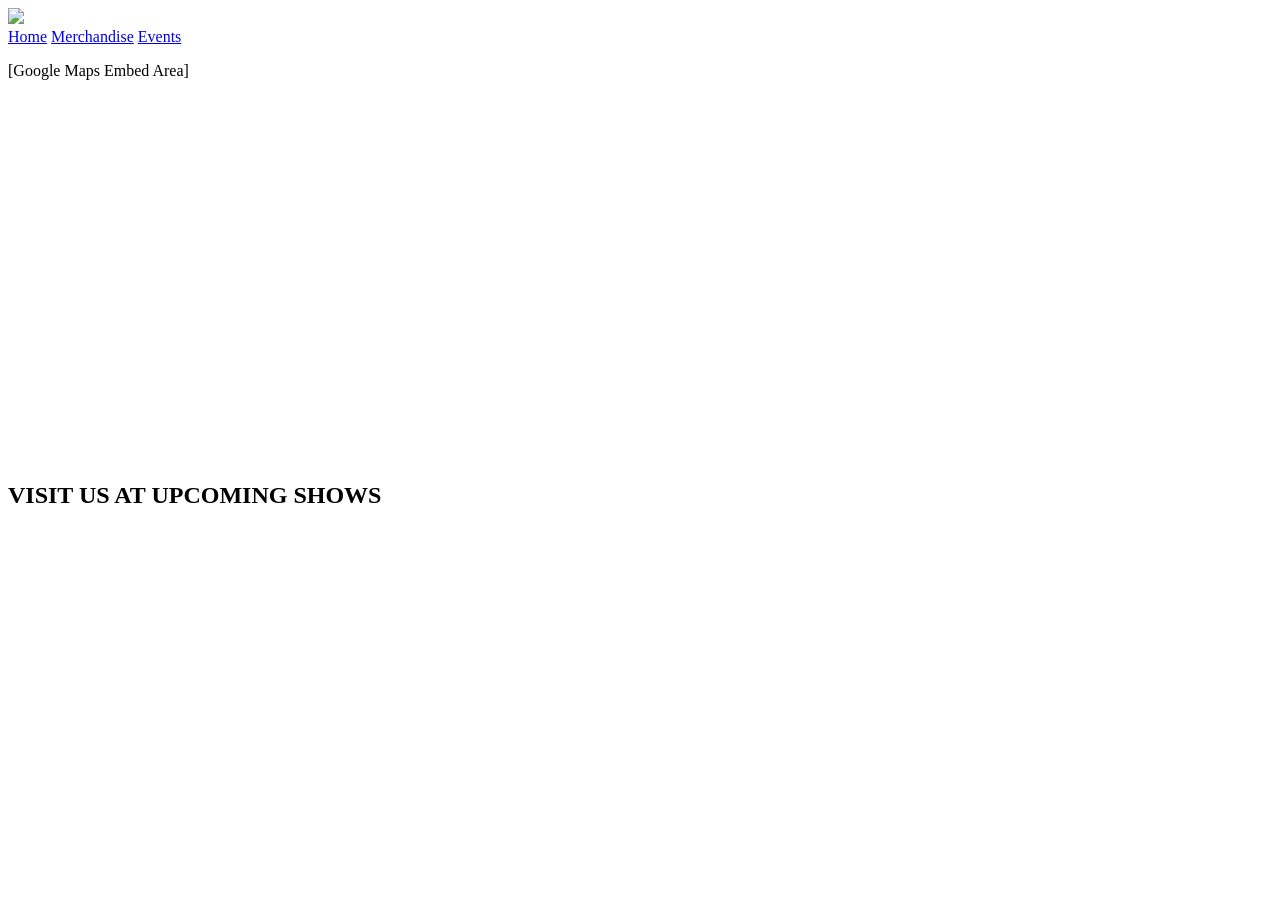
==== events.html @ 1e62add2 "added code for seperate pages" ====
<!DOCTYPE html>
<html lang="en">
<head>
    <link rel="stylesheet" href="style.css">
</head>
<body>
    <header>
        <div class="logo-container"><img src="logo.png"></div>
        <nav>
            <a href="index.html">Home</a>
            <a href="merchandise.html">Merchandise</a>
            <a href="events.html">Events</a>
        </nav>
    </header>
    <div class="container">
        <div class="card" style="height: 400px; margin-bottom: 20px;">
            <p>[Google Maps Embed Area]</p>
        </div>
        <h2>VISIT US AT UPCOMING SHOWS</h2>
        <div id="event-list"></div>
    </div>
    <script>
        fetch('data.json').then(res => res.json()).then(data => {
            const list = document.getElementById('event-list');
            data.events.forEach(e => {
                list.innerHTML += `<p><strong>${e.date}</strong>: ${e.name} - ${e.details}</p>`;
            });
        });
    </script>
</body>
</html>
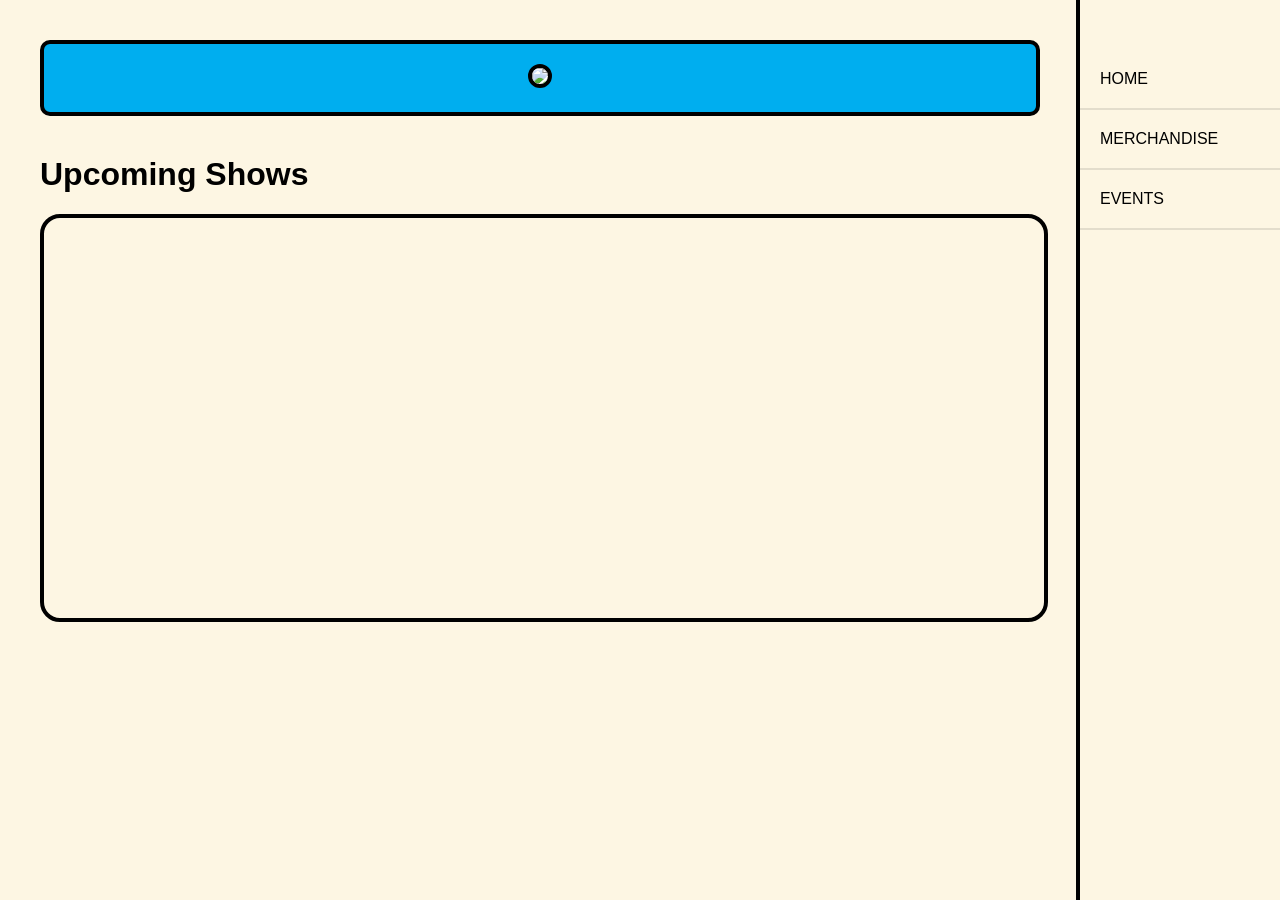
==== commit faa4042f: "need to add real location images and do merchendice page but this is a good start" ====
--- a/events.html
+++ b/events.html
@@ -1,29 +1,33 @@
 <!DOCTYPE html>
 <html lang="en">
 <head>
+    <meta charset="UTF-8">
+    <title>BumDee | Events</title>
     <link rel="stylesheet" href="style.css">
 </head>
 <body>
-    <header>
-        <div class="logo-container"><img src="logo.png"></div>
-        <nav>
-            <a href="index.html">Home</a>
-            <a href="merchandise.html">Merchandise</a>
-            <a href="events.html">Events</a>
-        </nav>
-    </header>
-    <div class="container">
-        <div class="card" style="height: 400px; margin-bottom: 20px;">
-            <p>[Google Maps Embed Area]</p>
+    <nav class="side-nav">
+        <a href="index.html">Home</a>
+        <a href="merchandise.html">Merchandise</a>
+        <a href="events.html">Events</a>
+    </nav>
+    <main>
+        <header><img src="logo.png" class="logo-img"></header>
+        <h1>Upcoming Shows</h1>
+        <div style="width: 100%; height: 400px; border: 4px solid black; border-radius: 20px; overflow: hidden; margin-bottom: 30px;">
+            <iframe src="https://www.google.com/maps/embed?pb=!1m18!1m12!1m3!1d12165.4!2d-74.3!3d40.3!2m3!1f0!2f0!3f0!3m2!1i1024!2i768!4f13.1!3m3!1m2!1s0x0%3A0x0!2zNDDCsDE4JzAwLjAiTiA3NMKwMTgnMDAuMCJX!5e0!3m2!1sen!2sus!4v123456789" width="100%" height="100%" style="border:0;" allowfullscreen="" loading="lazy"></iframe>
         </div>
-        <h2>VISIT US AT UPCOMING SHOWS</h2>
-        <div id="event-list"></div>
-    </div>
+        <div id="event-container"></div>
+    </main>
     <script>
         fetch('data.json').then(res => res.json()).then(data => {
-            const list = document.getElementById('event-list');
+            const container = document.getElementById('event-container');
             data.events.forEach(e => {
-                list.innerHTML += `<p><strong>${e.date}</strong>: ${e.name} - ${e.details}</p>`;
+                container.innerHTML += `
+                    <div style="background:white; border:3px solid black; padding:15px; border-radius:15px; margin-bottom:15px;">
+                        <h3>${e.date} - ${e.name}</h3>
+                        <p>${e.details}</p>
+                    </div>`;
             });
         });
     </script>
--- a/style.css
+++ b/style.css
@@ -0,0 +1,74 @@
+:root {
+    --bumdee-blue: #00AEEF;
+    --bumdee-red: #ED1C24;
+    --bumdee-yellow: #FFF200;
+    --vintage-paper: #fdf6e3;
+    --comic-border: 4px solid #000;
+}
+
+body {
+    background-color: var(--vintage-paper);
+    font-family: 'Arial Black', sans-serif;
+    margin: 0;
+    display: flex;
+}
+
+/* Sidebar Navigation */
+.side-nav {
+    height: 100vh;
+    width: 200px;
+    position: fixed;
+    right: 0;
+    top: 0;
+    background: var(--vintage-paper);
+    border-left: var(--comic-border);
+    display: flex;
+    flex-direction: column;
+    padding-top: 50px;
+    z-index: 1000;
+}
+
+.side-nav a {
+    padding: 20px;
+    text-decoration: none;
+    color: #000;
+    text-transform: uppercase;
+    border-bottom: 2px solid rgba(0,0,0,0.1);
+    transition: 0.3s;
+}
+
+.side-nav a:hover {
+    background: var(--bumdee-yellow);
+    padding-left: 30px;
+}
+
+/* Main Content Area */
+main {
+    flex: 1;
+    margin-right: 200px;
+    padding: 40px;
+}
+
+header {
+    background: var(--bumdee-blue);
+    border: var(--comic-border);
+    padding: 20px;
+    text-align: center;
+    margin-bottom: 40px;
+    border-radius: 10px;
+}
+
+.logo-img { height: 120px; border-radius: 15px; }
+
+/* Global Rounded Image Style */
+img { border-radius: 20px; border: var(--comic-border); background: #fff; }
+
+/* Comic Headers */
+.category-caption {
+    background: var(--bumdee-yellow);
+    display: inline-block;
+    padding: 10px 20px;
+    border: var(--comic-border);
+    transform: rotate(-1deg);
+    margin-bottom: 25px;
+}
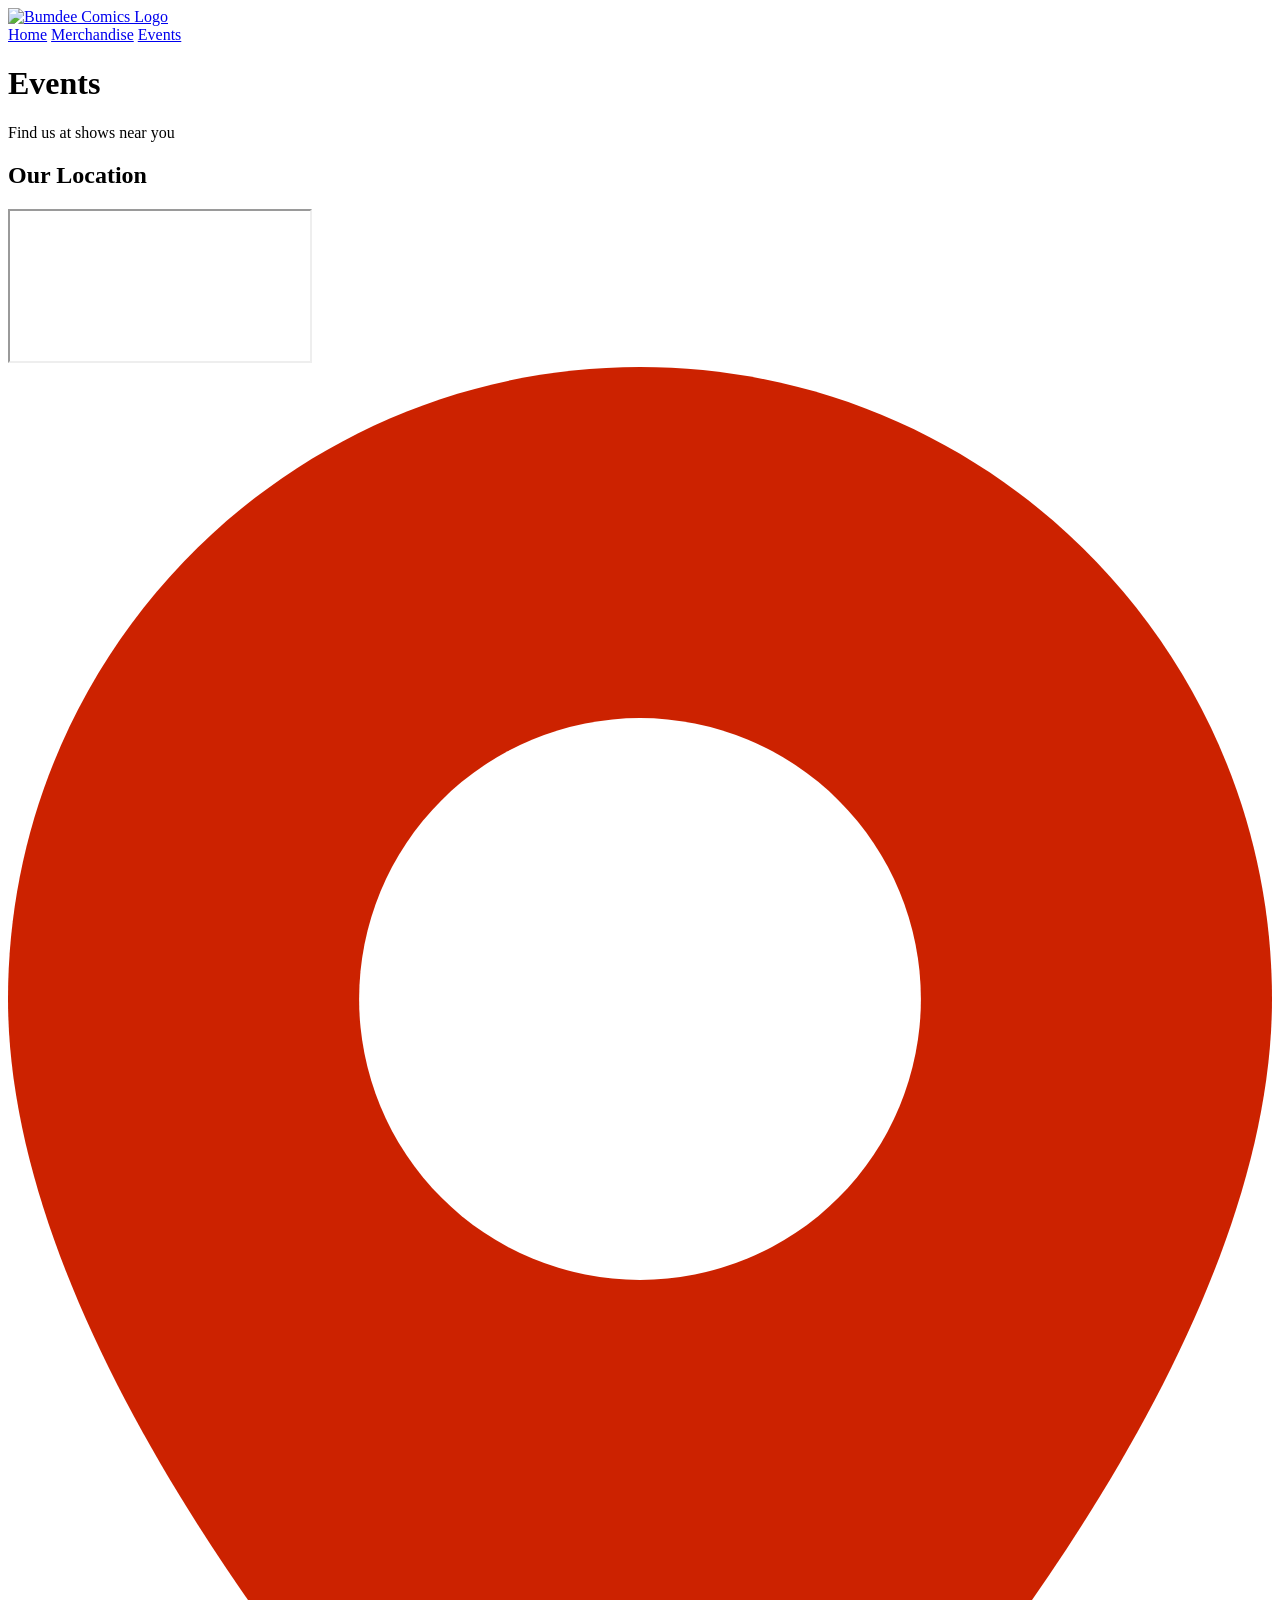
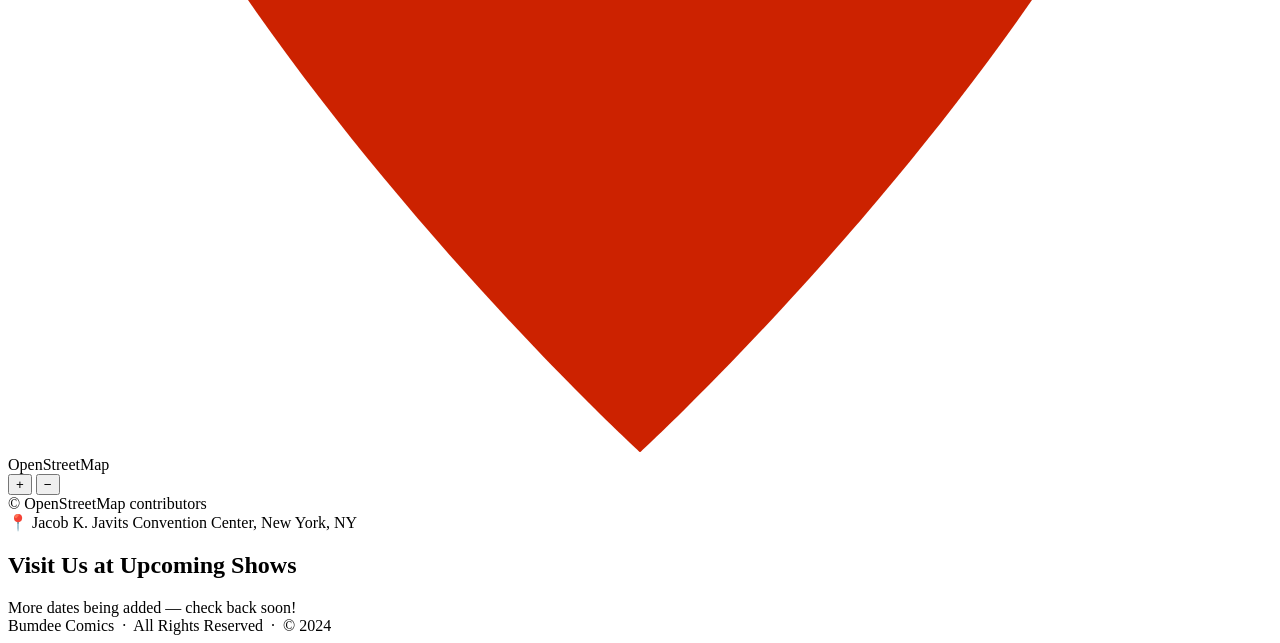
==== commit e0f1a85b: "it came out rally well i just need to add rea images and maybe change some stuff up" ====
--- a/events.html
+++ b/events.html
@@ -1,35 +1,107 @@
 <!DOCTYPE html>
 <html lang="en">
 <head>
-    <meta charset="UTF-8">
-    <title>BumDee | Events</title>
-    <link rel="stylesheet" href="style.css">
+  <meta charset="UTF-8">
+  <meta name="viewport" content="width=device-width, initial-scale=1.0">
+  <title>Bumdee Comics — Events</title>
+  <link rel="stylesheet" href="shared.css">
+  <link rel="stylesheet" href="events.css">
 </head>
 <body>
-    <nav class="side-nav">
-        <a href="index.html">Home</a>
-        <a href="merchandise.html">Merchandise</a>
-        <a href="events.html">Events</a>
-    </nav>
-    <main>
-        <header><img src="logo.png" class="logo-img"></header>
-        <h1>Upcoming Shows</h1>
-        <div style="width: 100%; height: 400px; border: 4px solid black; border-radius: 20px; overflow: hidden; margin-bottom: 30px;">
-            <iframe src="https://www.google.com/maps/embed?pb=!1m18!1m12!1m3!1d12165.4!2d-74.3!3d40.3!2m3!1f0!2f0!3f0!3m2!1i1024!2i768!4f13.1!3m3!1m2!1s0x0%3A0x0!2zNDDCsDE4JzAwLjAiTiA3NMKwMTgnMDAuMCJX!5e0!3m2!1sen!2sus!4v123456789" width="100%" height="100%" style="border:0;" allowfullscreen="" loading="lazy"></iframe>
+
+  <!-- ── NAV ───────────────────────────────────────────────── -->
+  <nav class="site-nav">
+    <a href="index.html" class="nav-logo">
+      <img src="logo.png" alt="Bumdee Comics Logo" style="width:100%;height:100%;object-fit:contain;">
+    </a>
+    <div class="nav-links">
+      <a href="index.html">Home</a>
+      <a href="merchandise.html">Merchandise</a>
+      <a href="events.html" class="active">Events</a>
+    </div>
+  </nav>
+
+  <!-- ── PAGE HEADER ───────────────────────────────────────── -->
+  <header class="events-hero">
+    <div class="events-hero-text">
+      <h1>Events</h1>
+      <p>Find us at shows near you</p>
+    </div>
+  </header>
+
+  <!-- ── MAIN CONTENT ──────────────────────────────────────── -->
+  <main class="events-wrap">
+
+    <!-- LEFT: MAP ───────────────────────────────────────────── -->
+    <section class="map-section">
+      <h2>Our Location</h2>
+
+      <div class="map-frame">
+
+        <!-- Live OpenStreetMap embed (no API key needed) -->
+        <iframe
+          id="mapFrame"
+          title="Event Location Map"
+          allowfullscreen
+          loading="lazy"
+        ></iframe>
+
+        <!-- Static fallback if iframe is blocked -->
+        <div class="map-static" id="mapStatic">
+          <div class="map-static-inner">
+            <div class="map-grid-lines"></div>
+            <!-- Roads -->
+            <div class="road-h" style="top:28%;"></div>
+            <div class="road-h" style="top:52%;"></div>
+            <div class="road-h" style="top:74%;"></div>
+            <div class="road-v" style="left:22%;"></div>
+            <div class="road-v" style="left:48%;"></div>
+            <div class="road-v" style="left:70%;"></div>
+            <!-- Pin -->
+            <svg class="map-pin-svg" viewBox="0 0 36 48" xmlns="http://www.w3.org/2000/svg">
+              <path d="M18 0C8.06 0 0 8.06 0 18c0 13.5 18 30 18 30S36 31.5 36 18C36 8.06 27.94 0 18 0z" fill="#cc2200"/>
+              <circle cx="18" cy="18" r="8" fill="white"/>
+            </svg>
+            <!-- Label -->
+            <div class="map-label-box">OpenStreetMap</div>
+            <!-- Zoom controls -->
+            <div class="map-zoom">
+              <button aria-label="Zoom in">+</button>
+              <button aria-label="Zoom out">−</button>
+            </div>
+            <div class="map-attrib">© OpenStreetMap contributors</div>
+          </div>
         </div>
-        <div id="event-container"></div>
-    </main>
-    <script>
-        fetch('data.json').then(res => res.json()).then(data => {
-            const container = document.getElementById('event-container');
-            data.events.forEach(e => {
-                container.innerHTML += `
-                    <div style="background:white; border:3px solid black; padding:15px; border-radius:15px; margin-bottom:15px;">
-                        <h3>${e.date} - ${e.name}</h3>
-                        <p>${e.details}</p>
-                    </div>`;
-            });
-        });
-    </script>
+
+      </div>
+
+      <!-- Address tag (updated by JS with first event's location) -->
+      <div class="location-tag">
+        <span class="pin-icon">📍</span>
+        <span id="mapLocationTag">Jacob K. Javits Convention Center, New York, NY</span>
+      </div>
+    </section>
+
+    <!-- RIGHT: EVENTS LIST ──────────────────────────────────── -->
+    <section class="events-list-section">
+      <h2>Visit Us at Upcoming Shows</h2>
+
+      <div id="eventsList">
+        <!-- Event cards injected by events.js -->
+      </div>
+
+      <div class="add-event-note">
+        More dates being added — check back soon!
+      </div>
+    </section>
+
+  </main>
+
+  <!-- ── FOOTER ─────────────────────────────────────────────── -->
+  <footer class="site-footer">
+    <span>Bumdee Comics</span> &nbsp;·&nbsp; All Rights Reserved &nbsp;·&nbsp; © 2024
+  </footer>
+
+  <script src="events.js"></script>
 </body>
 </html>
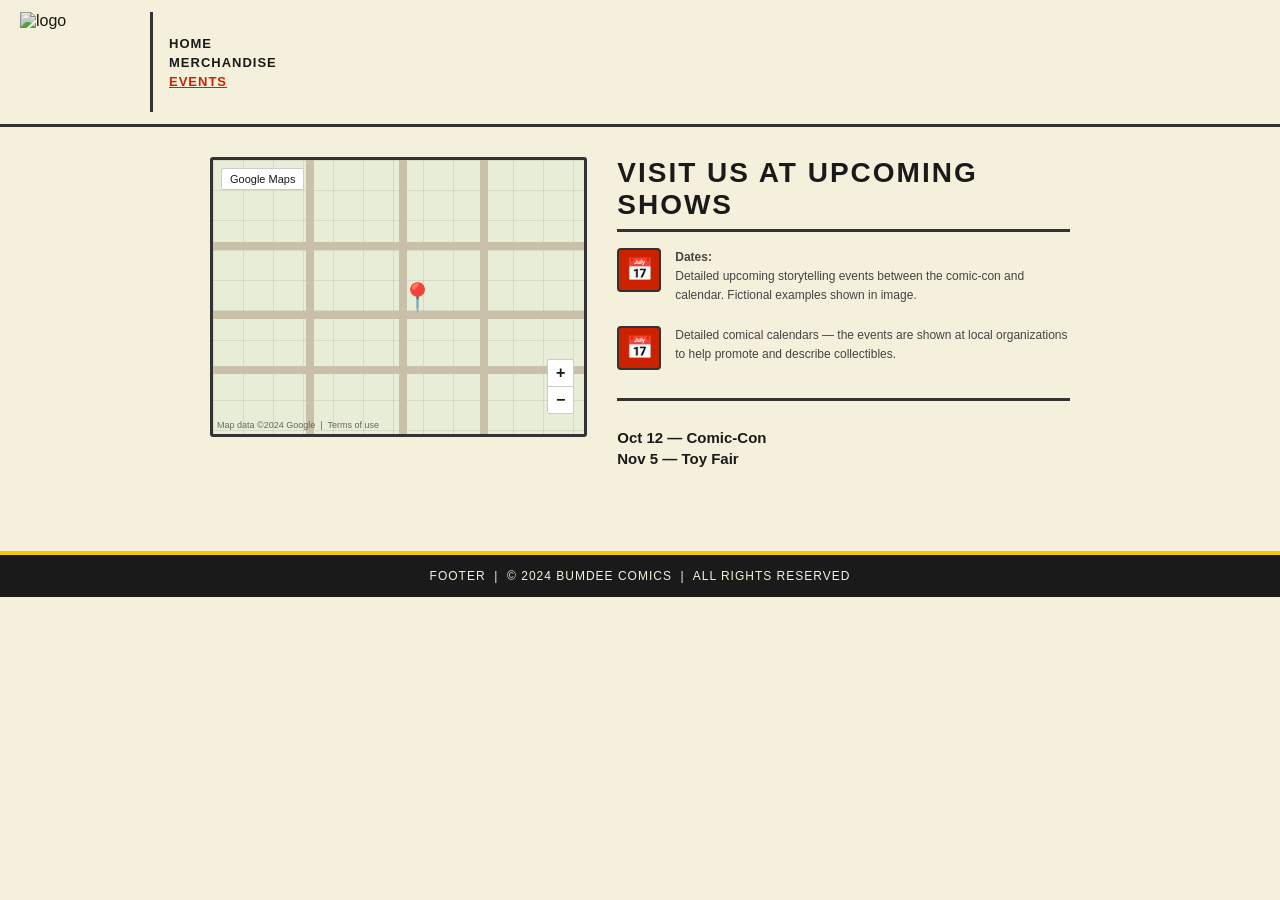
==== commit 9df5c880: "fixed index page need to replace text but need tofix two other pages becayse they disapeared" ====
--- a/events.html
+++ b/events.html
@@ -4,104 +4,297 @@
   <meta charset="UTF-8">
   <meta name="viewport" content="width=device-width, initial-scale=1.0">
   <title>Bumdee Comics — Events</title>
-  <link rel="stylesheet" href="shared.css">
-  <link rel="stylesheet" href="events.css">
+  <style>
+    :root {
+      --cream: #f5f0dc;
+      --dark: #1a1a1a;
+      --red: #cc2200;
+      --yellow: #f5c800;
+      --blue: #1a6ab5;
+      --border: #333;
+    }
+
+    * { margin: 0; padding: 0; box-sizing: border-box; }
+
+    body {
+      font-family: sans-serif;
+      background: var(--cream);
+      color: var(--dark);
+      min-height: 100vh;
+    }
+
+    /* ===== LOGO ===== */
+    .logo-wrap {
+      display: flex;
+      align-items: center;
+      gap: 0;
+    }
+
+    .logo-badge {
+      position: relative;
+      width: 100px;
+      height: 100px;
+      flex-shrink: 0;
+      mix-blend-mode: multiply;
+    }
+
+    .logo-badge svg {
+      width: 100%;
+      height: 100%;
+    }
+
+    /* ===== NAV ===== */
+    nav {
+      display: flex;
+      align-items: stretch;
+      background: var(--cream);
+      border-bottom: 3px solid var(--border);
+      padding: 12px 20px;
+      gap: 20px;
+    }
+
+    .nav-links {
+      display: flex;
+      flex-direction: column;
+      justify-content: center;
+      gap: 4px;
+      border-left: 3px solid var(--border);
+      padding-left: 16px;
+      margin-left: 10px;
+    }
+
+    .nav-links a {
+      font-family: sans-serif;
+      font-size: 13px;
+      font-weight: 600;
+      letter-spacing: 1px;
+      text-decoration: none;
+      color: var(--dark);
+      text-transform: uppercase;
+      cursor: pointer;
+      transition: color 0.2s;
+    }
+
+    .nav-links a:hover, .nav-links a.active {
+      color: var(--red);
+      text-decoration: underline;
+    }
+
+    /* ===== EVENTS PAGE ===== */
+    .events-content {
+      max-width: 900px;
+      margin: 0 auto;
+      padding: 30px 20px;
+    }
+
+    .events-layout {
+      display: grid;
+      grid-template-columns: 1fr 1.2fr;
+      gap: 30px;
+    }
+
+    .map-container {
+      border: 3px solid var(--border);
+      background: #d4e8c8;
+      height: 280px;
+      position: relative;
+      overflow: hidden;
+      border-radius: 3px;
+    }
+
+    .map-placeholder {
+      width: 100%;
+      height: 100%;
+      position: relative;
+      background: #e8edd8;
+    }
+
+    .map-pin {
+      position: absolute;
+      top: 50%;
+      left: 55%;
+      transform: translate(-50%, -50%);
+      color: var(--red);
+      font-size: 28px;
+    }
+
+    .events-shows h2 {
+      font-family: sans-serif;
+      font-size: 28px;
+      letter-spacing: 2px;
+      text-transform: uppercase;
+      border-bottom: 3px solid var(--border);
+      padding-bottom: 8px;
+      margin-bottom: 16px;
+    }
+
+    .event-item {
+      display: flex;
+      gap: 14px;
+      margin-bottom: 20px;
+      align-items: flex-start;
+    }
+
+    .event-icon {
+      flex-shrink: 0;
+      width: 44px;
+      height: 44px;
+      background: var(--red);
+      border: 2px solid var(--border);
+      border-radius: 4px;
+      display: flex;
+      align-items: center;
+      justify-content: center;
+      color: white;
+      font-size: 22px;
+    }
+
+    .event-desc {
+      font-size: 12px;
+      line-height: 1.6;
+      color: #444;
+    }
+
+    .event-date {
+      font-family: sans-serif;
+      font-size: 15px;
+      font-weight: 700;
+      color: var(--dark);
+      margin-bottom: 14px;
+    }
+
+    .event-date span {
+      display: block;
+      margin-bottom: 4px;
+    }
+
+    /* ===== FOOTER ===== */
+    footer {
+      background: var(--dark);
+      color: var(--cream);
+      text-align: center;
+      padding: 14px;
+      font-family: sans-serif;
+      font-size: 12px;
+      letter-spacing: 1px;
+      text-transform: uppercase;
+      margin-top: 40px;
+      border-top: 4px solid var(--yellow);
+    }
+
+    /* Map grid lines */
+    .map-grid {
+      position: absolute;
+      inset: 0;
+      background-image:
+        linear-gradient(rgba(0,0,0,0.08) 1px, transparent 1px),
+        linear-gradient(90deg, rgba(0,0,0,0.08) 1px, transparent 1px);
+      background-size: 30px 30px;
+    }
+
+    .map-road-h {
+      position: absolute;
+      left: 0; right: 0;
+      height: 8px;
+      background: #c8c0a8;
+    }
+    .map-road-v {
+      position: absolute;
+      top: 0; bottom: 0;
+      width: 8px;
+      background: #c8c0a8;
+    }
+
+    /* Divider */
+    .section-divider {
+      border: none;
+      border-top: 3px solid var(--border);
+      margin: 28px 0;
+    }
+
+    /* Responsive tweaks */
+    @media (max-width: 700px) {
+      .events-layout { grid-template-columns: 1fr; }
+    }
+  </style>
 </head>
 <body>
 
-  <!-- ── NAV ───────────────────────────────────────────────── -->
-  <nav class="site-nav">
-    <a href="index.html" class="nav-logo">
-      <img src="logo.png" alt="Bumdee Comics Logo" style="width:100%;height:100%;object-fit:contain;">
-    </a>
-    <div class="nav-links">
-      <a href="index.html">Home</a>
-      <a href="merchandise.html">Merchandise</a>
-      <a href="events.html" class="active">Events</a>
+<!-- ===== NAV ===== -->
+<nav>
+  <div class="logo-wrap">
+    <div class="logo-badge">
+      <img src="logo.png" alt="logo" style="width:100%; height:100%; object-fit:contain;">
     </div>
-  </nav>
-
-  <!-- ── PAGE HEADER ───────────────────────────────────────── -->
-  <header class="events-hero">
-    <div class="events-hero-text">
-      <h1>Events</h1>
-      <p>Find us at shows near you</p>
+  </div>
+  <div class="nav-links">
+    <a href="index.html">Home</a>
+    <a href="merchandise.html">Merchandise</a>
+    <a href="events.html" class="active">Events</a>
+  </div>
+</nav>
+
+<!-- ===== EVENTS PAGE ===== -->
+<div class="events-content">
+  <div class="events-layout">
+    <!-- Map -->
+    <div>
+      <div class="map-container">
+        <div class="map-placeholder">
+          <!-- Road grid -->
+          <div class="map-grid"></div>
+          <!-- Roads -->
+          <div class="map-road-h" style="top:30%;"></div>
+          <div class="map-road-h" style="top:55%;"></div>
+          <div class="map-road-h" style="top:75%;"></div>
+          <div class="map-road-v" style="left:25%;"></div>
+          <div class="map-road-v" style="left:50%;"></div>
+          <div class="map-road-v" style="left:72%;"></div>
+          <!-- Pin -->
+          <div class="map-pin">📍</div>
+          <!-- Google Maps label -->
+          <div style="position:absolute; top:8px; left:8px; background:white; padding:4px 8px; font-size:11px; font-family:'Oswald', sans-serif; border:1px solid #ccc; border-radius:2px;">Google Maps</div>
+          <!-- Zoom controls -->
+          <div style="position:absolute; bottom:20px; right:10px; background:white; border:1px solid #ccc; border-radius:2px; overflow:hidden;">
+            <div style="padding:4px 8px; font-size:16px; font-weight:bold; border-bottom:1px solid #ccc; cursor:pointer; text-align:center;">+</div>
+            <div style="padding:4px 8px; font-size:16px; font-weight:bold; cursor:pointer; text-align:center;">−</div>
+          </div>
+          <!-- Map attribution -->
+          <div style="position:absolute; bottom:4px; left:4px; font-size:9px; color:#666;">Map data ©2024 Google &nbsp;|&nbsp; Terms of use</div>
+        </div>
+      </div>
     </div>
-  </header>
-
-  <!-- ── MAIN CONTENT ──────────────────────────────────────── -->
-  <main class="events-wrap">
-
-    <!-- LEFT: MAP ───────────────────────────────────────────── -->
-    <section class="map-section">
-      <h2>Our Location</h2>
-
-      <div class="map-frame">
-
-        <!-- Live OpenStreetMap embed (no API key needed) -->
-        <iframe
-          id="mapFrame"
-          title="Event Location Map"
-          allowfullscreen
-          loading="lazy"
-        ></iframe>
-
-        <!-- Static fallback if iframe is blocked -->
-        <div class="map-static" id="mapStatic">
-          <div class="map-static-inner">
-            <div class="map-grid-lines"></div>
-            <!-- Roads -->
-            <div class="road-h" style="top:28%;"></div>
-            <div class="road-h" style="top:52%;"></div>
-            <div class="road-h" style="top:74%;"></div>
-            <div class="road-v" style="left:22%;"></div>
-            <div class="road-v" style="left:48%;"></div>
-            <div class="road-v" style="left:70%;"></div>
-            <!-- Pin -->
-            <svg class="map-pin-svg" viewBox="0 0 36 48" xmlns="http://www.w3.org/2000/svg">
-              <path d="M18 0C8.06 0 0 8.06 0 18c0 13.5 18 30 18 30S36 31.5 36 18C36 8.06 27.94 0 18 0z" fill="#cc2200"/>
-              <circle cx="18" cy="18" r="8" fill="white"/>
-            </svg>
-            <!-- Label -->
-            <div class="map-label-box">OpenStreetMap</div>
-            <!-- Zoom controls -->
-            <div class="map-zoom">
-              <button aria-label="Zoom in">+</button>
-              <button aria-label="Zoom out">−</button>
-            </div>
-            <div class="map-attrib">© OpenStreetMap contributors</div>
-          </div>
+
+    <!-- Events list -->
+    <div class="events-shows">
+      <h2>Visit Us at Upcoming Shows</h2>
+
+      <div class="event-item">
+        <div class="event-icon">📅</div>
+        <div>
+          <div class="event-desc"><strong>Dates:</strong></div>
+          <div class="event-desc">Detailed upcoming storytelling events between the comic-con and calendar. Fictional examples shown in image.</div>
         </div>
-
       </div>
 
-      <!-- Address tag (updated by JS with first event's location) -->
-      <div class="location-tag">
-        <span class="pin-icon">📍</span>
-        <span id="mapLocationTag">Jacob K. Javits Convention Center, New York, NY</span>
+      <div class="event-item">
+        <div class="event-icon">📅</div>
+        <div>
+          <div class="event-desc">Detailed comical calendars — the events are shown at local organizations to help promote and describe collectibles.</div>
+        </div>
       </div>
-    </section>
-
-    <!-- RIGHT: EVENTS LIST ──────────────────────────────────── -->
-    <section class="events-list-section">
-      <h2>Visit Us at Upcoming Shows</h2>
-
-      <div id="eventsList">
-        <!-- Event cards injected by events.js -->
+
+      <hr class="section-divider">
+
+      <div class="event-date">
+        <span>Oct 12 — Comic-Con</span>
+        <span>Nov 5 — Toy Fair</span>
       </div>
-
-      <div class="add-event-note">
-        More dates being added — check back soon!
-      </div>
-    </section>
-
-  </main>
-
-  <!-- ── FOOTER ─────────────────────────────────────────────── -->
-  <footer class="site-footer">
-    <span>Bumdee Comics</span> &nbsp;·&nbsp; All Rights Reserved &nbsp;·&nbsp; © 2024
-  </footer>
-
-  <script src="events.js"></script>
+    </div>
+  </div>
+</div>
+
+<footer>footer &nbsp;|&nbsp; © 2024 Bumdee Comics &nbsp;|&nbsp; All Rights Reserved</footer>
+
 </body>
 </html>
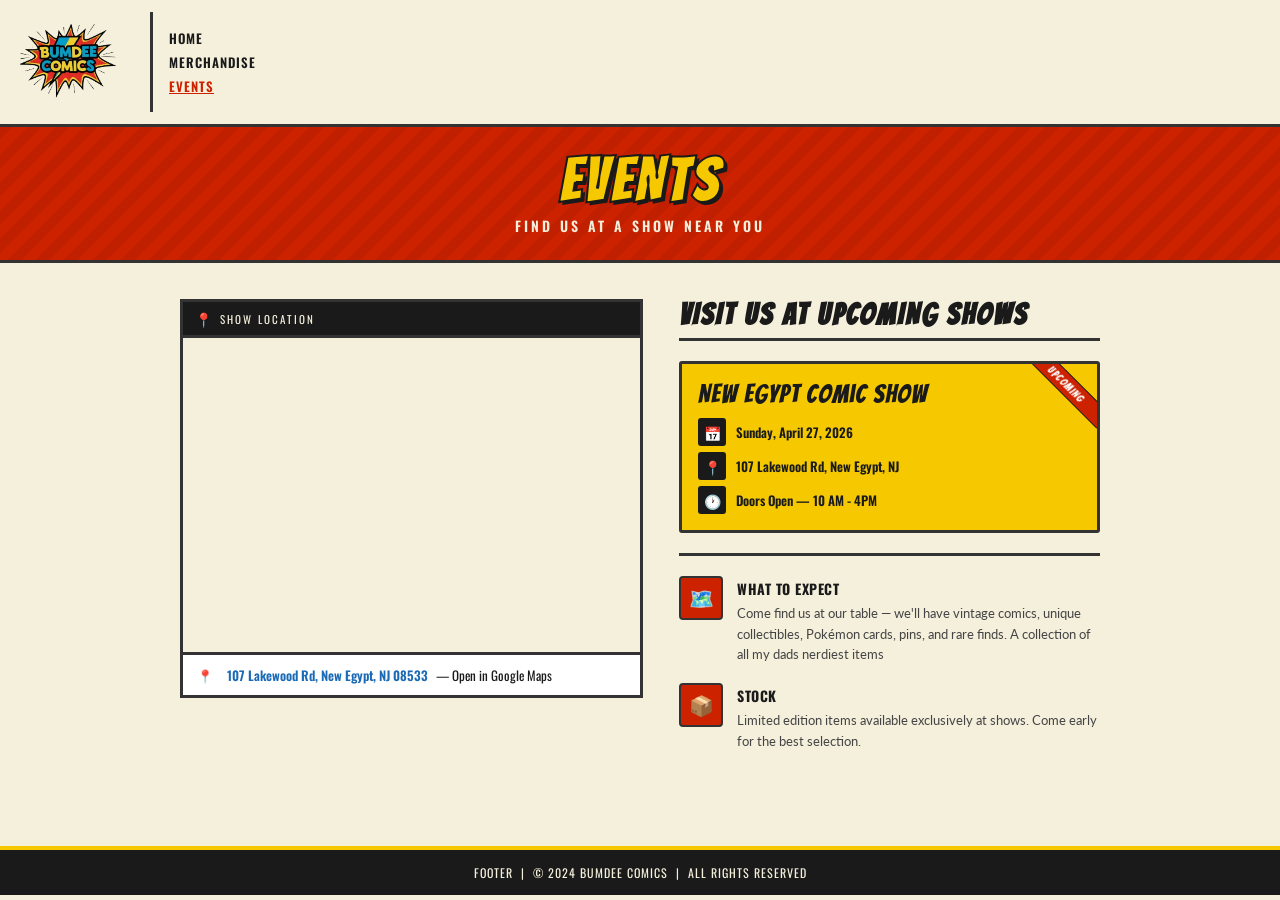
==== commit 7c668769: "did a thing for events need to remove css and put it elswhere" ====
--- a/events.html
+++ b/events.html
@@ -4,6 +4,7 @@
   <meta charset="UTF-8">
   <meta name="viewport" content="width=device-width, initial-scale=1.0">
   <title>Bumdee Comics — Events</title>
+  <link href="https://fonts.googleapis.com/css2?family=Bangers&family=Oswald:wght@400;600;700&family=Lato:wght@400;700&display=swap" rel="stylesheet">
   <style>
     :root {
       --cream: #f5f0dc;
@@ -17,17 +18,20 @@
     * { margin: 0; padding: 0; box-sizing: border-box; }
 
     body {
-      font-family: sans-serif;
+      font-family: 'Lato', sans-serif;
       background: var(--cream);
       color: var(--dark);
       min-height: 100vh;
     }
 
-    /* ===== LOGO ===== */
-    .logo-wrap {
-      display: flex;
-      align-items: center;
-      gap: 0;
+    /* ===== NAV ===== */
+    nav {
+      display: flex;
+      align-items: stretch;
+      background: var(--cream);
+      border-bottom: 3px solid var(--border);
+      padding: 12px 20px;
+      gap: 20px;
     }
 
     .logo-badge {
@@ -38,21 +42,6 @@
       mix-blend-mode: multiply;
     }
 
-    .logo-badge svg {
-      width: 100%;
-      height: 100%;
-    }
-
-    /* ===== NAV ===== */
-    nav {
-      display: flex;
-      align-items: stretch;
-      background: var(--cream);
-      border-bottom: 3px solid var(--border);
-      padding: 12px 20px;
-      gap: 20px;
-    }
-
     .nav-links {
       display: flex;
       flex-direction: column;
@@ -64,74 +53,227 @@
     }
 
     .nav-links a {
-      font-family: sans-serif;
+      font-family: 'Oswald', sans-serif;
       font-size: 13px;
       font-weight: 600;
       letter-spacing: 1px;
       text-decoration: none;
       color: var(--dark);
       text-transform: uppercase;
-      cursor: pointer;
       transition: color 0.2s;
     }
 
-    .nav-links a:hover, .nav-links a.active {
+    .nav-links a:hover,
+    .nav-links a.active {
       color: var(--red);
       text-decoration: underline;
     }
 
-    /* ===== EVENTS PAGE ===== */
+    /* ===== PAGE HEADER ===== */
+    .events-header {
+      background: var(--red);
+      padding: 24px 20px;
+      text-align: center;
+      position: relative;
+      overflow: hidden;
+      border-bottom: 3px solid var(--border);
+    }
+
+    .events-header::before {
+      content: '';
+      position: absolute;
+      inset: 0;
+      background: repeating-linear-gradient(
+        -45deg,
+        transparent 0,
+        transparent 10px,
+        rgba(0,0,0,0.06) 10px,
+        rgba(0,0,0,0.06) 20px
+      );
+    }
+
+    .events-header h1 {
+      font-family: 'Bangers', cursive;
+      font-size: 60px;
+      letter-spacing: 4px;
+      color: var(--yellow);
+      -webkit-text-stroke: 2px var(--dark);
+      text-shadow: 3px 3px 0 var(--dark);
+      line-height: 1;
+      position: relative;
+      z-index: 1;
+    }
+
+    .events-header .sub {
+      font-family: 'Oswald', sans-serif;
+      font-size: 14px;
+      font-weight: 600;
+      letter-spacing: 3px;
+      color: var(--cream);
+      text-transform: uppercase;
+      margin-top: 4px;
+      position: relative;
+      z-index: 1;
+    }
+
+    /* ===== CONTENT ===== */
     .events-content {
-      max-width: 900px;
+      max-width: 960px;
       margin: 0 auto;
-      padding: 30px 20px;
+      padding: 36px 20px;
     }
 
     .events-layout {
       display: grid;
-      grid-template-columns: 1fr 1.2fr;
-      gap: 30px;
+      grid-template-columns: 1.1fr 1fr;
+      gap: 36px;
+      align-items: start;
+    }
+
+    /* ===== MAP COLUMN ===== */
+    .map-wrap {
+      display: flex;
+      flex-direction: column;
+      gap: 0;
+    }
+
+    .map-label {
+      background: var(--dark);
+      color: var(--cream);
+      font-family: 'Oswald', sans-serif;
+      font-size: 11px;
+      letter-spacing: 2px;
+      text-transform: uppercase;
+      padding: 6px 12px;
+      border: 3px solid var(--border);
+      border-bottom: none;
+      display: flex;
+      align-items: center;
+      gap: 6px;
+    }
+
+    .map-label span {
+      font-size: 14px;
     }
 
     .map-container {
       border: 3px solid var(--border);
-      background: #d4e8c8;
-      height: 280px;
+      overflow: hidden;
+      width: 100%;
+      height: 320px;
+    }
+
+    .map-container iframe {
+      width: 100%;
+      height: 100%;
+      border: none;
+      display: block;
+    }
+
+    .map-address {
+      background: white;
+      border: 3px solid var(--border);
+      border-top: none;
+      padding: 10px 14px;
+      font-family: 'Oswald', sans-serif;
+      font-size: 13px;
+      color: var(--dark);
+      display: flex;
+      align-items: center;
+      gap: 8px;
+    }
+
+    .map-address a {
+      color: var(--blue);
+      text-decoration: none;
+      font-weight: 600;
+    }
+
+    .map-address a:hover {
+      text-decoration: underline;
+    }
+
+    /* ===== EVENTS LIST COLUMN ===== */
+    .events-shows h2 {
+      font-family: 'Bangers', cursive;
+      font-size: 30px;
+      letter-spacing: 2px;
+      text-transform: uppercase;
+      border-bottom: 3px solid var(--border);
+      padding-bottom: 8px;
+      margin-bottom: 20px;
+    }
+
+    /* Featured event card */
+    .event-card-featured {
+      background: var(--yellow);
+      border: 3px solid var(--border);
+      border-radius: 3px;
+      padding: 16px;
+      margin-bottom: 20px;
       position: relative;
       overflow: hidden;
+    }
+
+    .event-card-featured::before {
+      content: 'UPCOMING';
+      position: absolute;
+      top: 10px;
+      right: -22px;
+      background: var(--red);
+      color: white;
+      font-family: 'Bangers', cursive;
+      font-size: 11px;
+      letter-spacing: 1px;
+      padding: 3px 30px;
+      transform: rotate(45deg);
+      transform-origin: center;
+      border-top: 1px solid var(--dark);
+      border-bottom: 1px solid var(--dark);
+    }
+
+    .event-card-featured .event-name {
+      font-family: 'Bangers', cursive;
+      font-size: 26px;
+      letter-spacing: 1px;
+      color: var(--dark);
+      margin-bottom: 10px;
+    }
+
+    .event-meta {
+      display: flex;
+      flex-direction: column;
+      gap: 6px;
+    }
+
+    .event-meta-row {
+      display: flex;
+      align-items: center;
+      gap: 10px;
+      font-family: 'Oswald', sans-serif;
+      font-size: 13px;
+      font-weight: 600;
+      color: var(--dark);
+    }
+
+    .event-meta-icon {
+      width: 28px;
+      height: 28px;
+      background: var(--dark);
+      color: var(--yellow);
       border-radius: 3px;
-    }
-
-    .map-placeholder {
-      width: 100%;
-      height: 100%;
-      position: relative;
-      background: #e8edd8;
-    }
-
-    .map-pin {
-      position: absolute;
-      top: 50%;
-      left: 55%;
-      transform: translate(-50%, -50%);
-      color: var(--red);
-      font-size: 28px;
-    }
-
-    .events-shows h2 {
-      font-family: sans-serif;
-      font-size: 28px;
-      letter-spacing: 2px;
-      text-transform: uppercase;
-      border-bottom: 3px solid var(--border);
-      padding-bottom: 8px;
-      margin-bottom: 16px;
-    }
-
+      display: flex;
+      align-items: center;
+      justify-content: center;
+      font-size: 14px;
+      flex-shrink: 0;
+    }
+
+    /* Regular event items */
     .event-item {
       display: flex;
       gap: 14px;
-      margin-bottom: 20px;
+      margin-bottom: 18px;
       align-items: flex-start;
     }
 
@@ -146,26 +288,29 @@
       align-items: center;
       justify-content: center;
       color: white;
-      font-size: 22px;
+      font-size: 20px;
     }
 
     .event-desc {
-      font-size: 12px;
+      font-size: 13px;
       line-height: 1.6;
       color: #444;
-    }
-
-    .event-date {
-      font-family: sans-serif;
-      font-size: 15px;
-      font-weight: 700;
-      color: var(--dark);
-      margin-bottom: 14px;
-    }
-
-    .event-date span {
-      display: block;
-      margin-bottom: 4px;
+      padding-top: 2px;
+    }
+
+    .event-desc strong {
+      font-family: 'Oswald', sans-serif;
+      font-size: 14px;
+      color: var(--dark);
+      text-transform: uppercase;
+      letter-spacing: 0.5px;
+    }
+
+    /* Divider */
+    .section-divider {
+      border: none;
+      border-top: 3px solid var(--border);
+      margin: 20px 0;
     }
 
     /* ===== FOOTER ===== */
@@ -174,7 +319,7 @@
       color: var(--cream);
       text-align: center;
       padding: 14px;
-      font-family: sans-serif;
+      font-family: 'Oswald', sans-serif;
       font-size: 12px;
       letter-spacing: 1px;
       text-transform: uppercase;
@@ -182,39 +327,10 @@
       border-top: 4px solid var(--yellow);
     }
 
-    /* Map grid lines */
-    .map-grid {
-      position: absolute;
-      inset: 0;
-      background-image:
-        linear-gradient(rgba(0,0,0,0.08) 1px, transparent 1px),
-        linear-gradient(90deg, rgba(0,0,0,0.08) 1px, transparent 1px);
-      background-size: 30px 30px;
-    }
-
-    .map-road-h {
-      position: absolute;
-      left: 0; right: 0;
-      height: 8px;
-      background: #c8c0a8;
-    }
-    .map-road-v {
-      position: absolute;
-      top: 0; bottom: 0;
-      width: 8px;
-      background: #c8c0a8;
-    }
-
-    /* Divider */
-    .section-divider {
-      border: none;
-      border-top: 3px solid var(--border);
-      margin: 28px 0;
-    }
-
-    /* Responsive tweaks */
+    /* ===== RESPONSIVE ===== */
     @media (max-width: 700px) {
       .events-layout { grid-template-columns: 1fr; }
+      .events-header h1 { font-size: 42px; }
     }
   </style>
 </head>
@@ -222,10 +338,8 @@
 
 <!-- ===== NAV ===== -->
 <nav>
-  <div class="logo-wrap">
-    <div class="logo-badge">
-      <img src="logo.png" alt="logo" style="width:100%; height:100%; object-fit:contain;">
-    </div>
+  <div class="logo-badge">
+    <img src="imgs/logo.png" alt="Bumdee Comics Logo" style="width:100%; height:100%; object-fit:contain;">
   </div>
   <div class="nav-links">
     <a href="index.html">Home</a>
@@ -234,62 +348,74 @@
   </div>
 </nav>
 
-<!-- ===== EVENTS PAGE ===== -->
+<!-- ===== HEADER ===== -->
+<div class="events-header">
+  <h1>EVENTS</h1>
+  <div class="sub">Find Us at a Show Near You</div>
+</div>
+
+<!-- ===== CONTENT ===== -->
 <div class="events-content">
   <div class="events-layout">
-    <!-- Map -->
-    <div>
+
+    <!-- LEFT: Map -->
+    <div class="map-wrap">
+      <div class="map-label">
+        <span>📍</span> Show Location
+      </div>
       <div class="map-container">
-        <div class="map-placeholder">
-          <!-- Road grid -->
-          <div class="map-grid"></div>
-          <!-- Roads -->
-          <div class="map-road-h" style="top:30%;"></div>
-          <div class="map-road-h" style="top:55%;"></div>
-          <div class="map-road-h" style="top:75%;"></div>
-          <div class="map-road-v" style="left:25%;"></div>
-          <div class="map-road-v" style="left:50%;"></div>
-          <div class="map-road-v" style="left:72%;"></div>
-          <!-- Pin -->
-          <div class="map-pin">📍</div>
-          <!-- Google Maps label -->
-          <div style="position:absolute; top:8px; left:8px; background:white; padding:4px 8px; font-size:11px; font-family:'Oswald', sans-serif; border:1px solid #ccc; border-radius:2px;">Google Maps</div>
-          <!-- Zoom controls -->
-          <div style="position:absolute; bottom:20px; right:10px; background:white; border:1px solid #ccc; border-radius:2px; overflow:hidden;">
-            <div style="padding:4px 8px; font-size:16px; font-weight:bold; border-bottom:1px solid #ccc; cursor:pointer; text-align:center;">+</div>
-            <div style="padding:4px 8px; font-size:16px; font-weight:bold; cursor:pointer; text-align:center;">−</div>
-          </div>
-          <!-- Map attribution -->
-          <div style="position:absolute; bottom:4px; left:4px; font-size:9px; color:#666;">Map data ©2024 Google &nbsp;|&nbsp; Terms of use</div>
-        </div>
+<iframe src="https://www.google.com/maps/embed?pb=!1m18!1m12!1m3!1d3053.1049883288183!2d-74.51617122400609!3d40.07307017149688!2m3!1f0!2f0!3f0!3m2!1i1024!2i768!4f13.1!3m3!1m2!1s0x89c168a7876fa1a9%3A0x48dd2b3e07dd1339!2s107%20Lakewood%20Rd%2C%20New%20Egypt%2C%20NJ%2008533!5e0!3m2!1sen!2sus!4v1776360058823!5m2!1sen!2sus" width="600" height="450" style="border:0;" allowfullscreen="" loading="lazy" referrerpolicy="no-referrer-when-downgrade"></iframe>
+      </div>
+      <div class="map-address">
+        📍 &nbsp;
+        <a href="https://maps.google.com/?q=107+Lakewood+Rd,+New+Egypt,+NJ+08533" target="_blank">
+          107 Lakewood Rd, New Egypt, NJ 08533
+        </a>
+        — Open in Google Maps
       </div>
     </div>
 
-    <!-- Events list -->
+    <!-- RIGHT: Event details -->
     <div class="events-shows">
       <h2>Visit Us at Upcoming Shows</h2>
 
+      <!-- Featured event -->
+      <div class="event-card-featured">
+        <div class="event-name">New Egypt Comic Show</div>
+        <div class="event-meta">
+          <div class="event-meta-row">
+            <div class="event-meta-icon">📅</div>
+            Sunday, April 27, 2026
+          </div>
+          <div class="event-meta-row">
+            <div class="event-meta-icon">📍</div>
+            107 Lakewood Rd, New Egypt, NJ
+          </div>
+          <div class="event-meta-row">
+            <div class="event-meta-icon">🕐</div>
+            Doors Open — 10 AM - 4PM
+          </div>
+        </div>
+      </div>
+
+      <hr class="section-divider">
+
       <div class="event-item">
-        <div class="event-icon">📅</div>
+        <div class="event-icon">🗺️</div>
         <div>
-          <div class="event-desc"><strong>Dates:</strong></div>
-          <div class="event-desc">Detailed upcoming storytelling events between the comic-con and calendar. Fictional examples shown in image.</div>
+          <div class="event-desc"><strong>What to Expect</strong></div>
+          <div class="event-desc">Come find us at our table — we'll have vintage comics, unique collectibles, Pokémon cards, pins, and rare finds. A collection of all my dads nerdiest items</div>
         </div>
       </div>
 
       <div class="event-item">
-        <div class="event-icon">📅</div>
+        <div class="event-icon">📦</div>
         <div>
-          <div class="event-desc">Detailed comical calendars — the events are shown at local organizations to help promote and describe collectibles.</div>
+          <div class="event-desc"><strong>Stock</strong></div>
+          <div class="event-desc">Limited edition items available exclusively at shows. Come early for the best selection.</div>
         </div>
       </div>
 
-      <hr class="section-divider">
-
-      <div class="event-date">
-        <span>Oct 12 — Comic-Con</span>
-        <span>Nov 5 — Toy Fair</span>
-      </div>
     </div>
   </div>
 </div>
